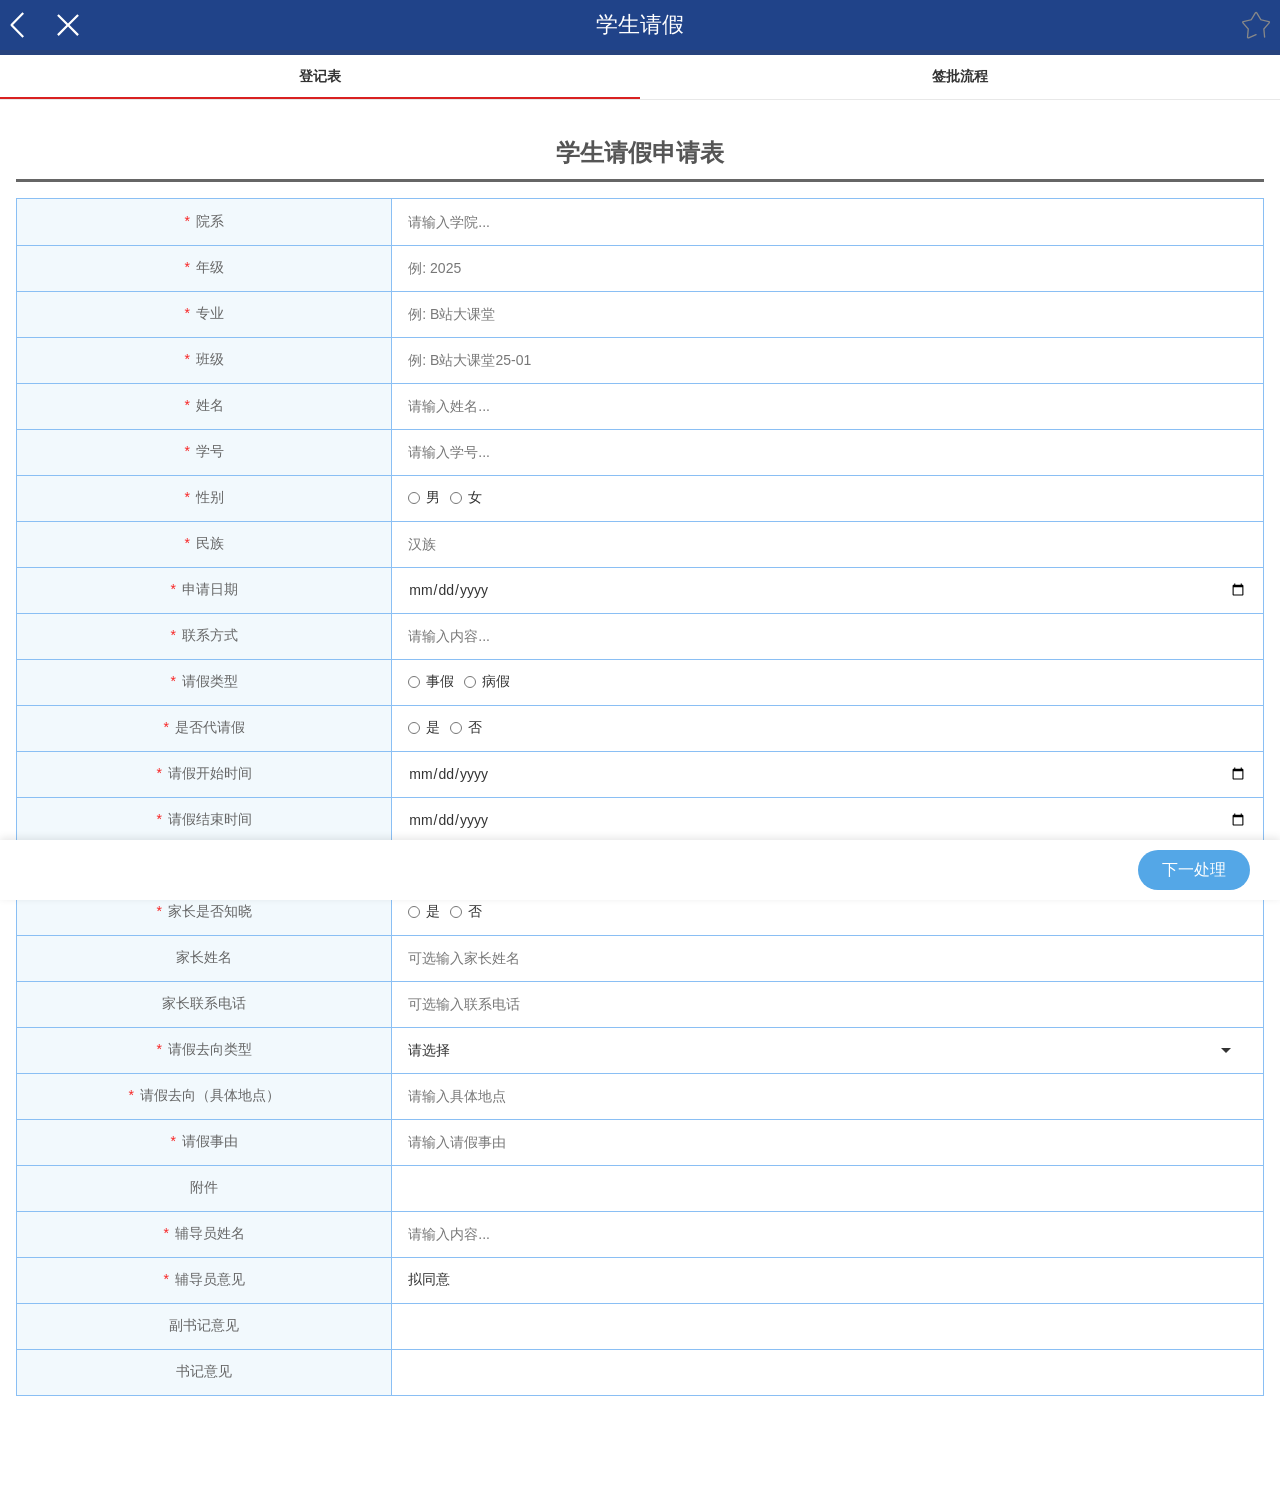
==== index.html @ 00cb7e6d "Rename home.html to index.html" ====
<!DOCTYPE html>
<html lang="zh-CN">
<head>
    <meta charset="UTF-8">
    <meta name="viewport" content="width=device-width, initial-scale=1.0">
    <title>学生请假申请表</title>
    <link rel="stylesheet" href="home.css">
</head>
<body>
    <div class="leave-header">
        <span class="back-icon"><svg xmlns="http://www.w3.org/2000/svg" width="36" height="36" viewBox="0 0 12 24"><path fill="currentColor" fill-rule="evenodd" d="M10 19.438L8.955 20.5l-7.666-7.79a1.02 1.02 0 0 1 0-1.42L8.955 3.5L10 4.563L2.682 12z"></path></svg></span>
        <span class="close-icon"><svg xmlns="http://www.w3.org/2000/svg" width="36" height="36" viewBox="0 0 24 24"><defs><path id="SVG0kegTdID" fill="currentColor" d="M8 6.943L1.807.75L.75 1.807L6.943 8L.75 14.193l1.057 1.057L8 9.057l6.193 6.193l1.057-1.057L9.057 8l6.193-6.193L14.193.75z"></path></defs><use fill-rule="evenodd" href="#SVG0kegTdID" transform="translate(4 4)"></use></svg></span>
        <span class="star-icon"><svg xmlns="http://www.w3.org/2000/svg" width="32" height="32" viewBox="0 0 1024 1024" aria-hidden="true"><g transform="translate(0 896) scale(1 -1)"><path fill="currentColor" d="M950 439Q969 462 961.5 484.5Q954 507 925 515L682 570L554 785Q538 811 514 811Q490 811 474 785L346 570L103 515Q73 507 66 484.5Q59 462 78 439L242 251L220 2Q218 -29 237 -42.5Q256 -56 284 -45L522 57Q530 61 533 68.5Q536 76 532.5 84.5Q529 93 521.5 96Q514 99 505 96L268 -6Q263 -9 262 -8Q261 -7 262 -2L286 265L110 467Q106 471 106.5 471.5Q107 472 112 473L373 533L510 763Q513 768 514 768Q515 768 517 763L654 533L916 473Q921 472 921 471.5Q921 471 918 467L741 265L766 -2Q767 -11 773.5 -16.5Q780 -22 789 -21Q798 -20 803.5 -13.5Q809 -7 808 2L785 251Z"></path></g></svg></span>
        <div class="leave-title">学生请假</div>
    </div>

    <div class="leave-tabs">
        <div class="tab-btn tab-left active">登记表</div>
        <div class="tab-btn tab-right">签批流程</div>
    </div>

    <div class="leave-form-wrap">
        <div class="form-title">学生请假申请表</div>
        
        <div class="leave-form-card">
            <table class="form-table">
                <tr>
                    <td class="form-label required">院系</td>
                    <td class="form-content"><input type="text" id="department" placeholder="请输入学院..." /></td>
                </tr>
                <tr>
                    <td class="form-label required">年级</td>
                    <td class="form-content"><input type="text" id="grade" placeholder="例: 2025" /></td>
                </tr>
                <tr>
                    <td class="form-label required">专业</td>
                    <td class="form-content"><input type="text" id="major" placeholder="例: B站大课堂" /></td>
                </tr>
                <tr>
                    <td class="form-label required">班级</td>
                    <td class="form-content"><input type="text" id="class" placeholder="例: B站大课堂25-01" /></td>
                </tr>
                <tr>
                    <td class="form-label required">姓名</td>
                    <td class="form-content"><input type="text" id="name" placeholder="请输入姓名..." /></td>
                </tr>
                <tr>
                    <td class="form-label required">学号</td>
                    <td class="form-content"><input type="text" id="studentId" placeholder="请输入学号..." /></td>
                </tr>
                <tr>
                    <td class="form-label required">性别</td>
                    <td class="form-content">
                        <div class="radio-group">
                            <div class="radio-item">
                                <input type="radio" name="gender" id="genderMale" value="男">
                                <label for="genderMale">男</label>
                            </div>
                            <div class="radio-item">
                                <input type="radio" name="gender" id="genderFemale" value="女">
                                <label for="genderFemale">女</label>
                            </div>
                        </div>
                    </td>
                </tr>
                <tr>
                    <td class="form-label required">民族</td>
                    <td class="form-content"><input type="text" id="ethnicity" placeholder="汉族" /></td>
                </tr>
                <tr>
                    <td class="form-label required">申请日期</td>
                    <td class="form-content"><input type="date" id="applyDate" /></td>
                </tr>
                <tr>
                    <td class="form-label required">联系方式</td>
                    <td class="form-content"><input type="text" id="phone" placeholder="请输入内容..." /></td>
                </tr>
                <tr>
                    <td class="form-label required">请假类型</td>
                    <td class="form-content">
                        <div class="radio-group">
                            <div class="radio-item">
                                <input type="radio" name="leaveType" id="leaveTypePersonal" value="事假">
                                <label for="leaveTypePersonal">事假</label>
                            </div>
                            <div class="radio-item">
                                <input type="radio" name="leaveType" id="leaveTypeSick" value="病假">
                                <label for="leaveTypeSick">病假</label>
                            </div>
                        </div>
                    </td>
                </tr>
                <tr>
                    <td class="form-label required">是否代请假</td>
                    <td class="form-content">
                        <div class="radio-group">
                            <div class="radio-item">
                                <input type="radio" name="proxyLeave" id="proxyYes" value="是">
                                <label for="proxyYes">是</label>
                            </div>
                            <div class="radio-item">
                                <input type="radio" name="proxyLeave" id="proxyNo" value="否">
                                <label for="proxyNo">否</label>
                            </div>
                        </div>
                    </td>
                </tr>
                <tr>
                    <td class="form-label required">请假开始时间</td>
                    <td class="form-content"><input type="date" id="startDate"></td>
                </tr>
                <tr>
                    <td class="form-label required">请假结束时间</td>
                    <td class="form-content"><input type="date" id="endDate"></td>
                </tr>
                <tr>
                    <td class="form-label">请假天数</td>
                    <td class="form-content" id="leaveDays"></td>
                </tr>
                <tr>
                    <td class="form-label required">家长是否知晓</td>
                    <td class="form-content">
                        <div class="radio-group">
                            <div class="radio-item">
                                <input type="radio" name="parentKnow" id="parentKnowYes" value="是">
                                <label for="parentKnowYes">是</label>
                            </div>
                            <div class="radio-item">
                                <input type="radio" name="parentKnow" id="parentKnowNo" value="否">
                                <label for="parentKnowNo">否</label>
                            </div>
                        </div>
                    </td>
                </tr>
                <tr>
                    <td class="form-label">家长姓名</td>
                    <td class="form-content"><input type="text" id="parentName" placeholder="可选输入家长姓名"></td>
                </tr>
                <tr>
                    <td class="form-label">家长联系电话</td>
                    <td class="form-content"><input type="text" id="parentPhone" placeholder="可选输入联系电话"></td>
                </tr>
                <tr>
                    <td class="form-label required">请假去向类型</td>
                    <td class="form-content">
                        <select id="destinationType">
                            <option value="">请选择</option>
                            <option value="校内">校内</option>
                            <option value="离校（在郑）">离校（在郑）</option>
                            <option value="离郑（省内）">离郑（省内）</option>
                            <option value="省外及其他区域">省外及其他区域</option>
                        </select>
                    </td>
                </tr>
                <tr>
                    <td class="form-label required">请假去向（具体地点）</td>
                    <td class="form-content"><input type="text" id="destination" placeholder="请输入具体地点"></td>
                </tr>
                <tr>
                    <td class="form-label required">请假事由</td>
                    <td class="form-content"><input type="text" id="reason" placeholder="请输入请假事由"></td>
                </tr>
                <tr>
                    <td class="form-label">附件</td>
                    <td class="form-content"></td>
                </tr>
                <tr>
                    <td class="form-label required">辅导员姓名</td>
                    <td class="form-content"><input type="text" id="counselorName" placeholder="请输入内容..."></td>
                </tr>
                <tr>
                    <td class="form-label required">辅导员意见</td>
                    <td class="form-content" id="counselorOpinion">拟同意</td>
                </tr>
                <tr>
                    <td class="form-label">副书记意见</td>
                    <td class="form-content"></td>
                </tr>
                <tr>
                    <td class="form-label">书记意见</td>
                    <td class="form-content"></td>
                </tr>
            </table>
        </div>

        <div style="height: 80px;"></div>
    </div>

    <div class="fixed-bottom">
        <button class="btn-next">下一处理</button>
    </div>

    <script src="home.js"></script>
</body>
</html>
---- home.css ----
* {
    margin: 0;
    padding: 0;
    box-sizing: border-box;
    font-family: "PingFang SC", "Microsoft YaHei", sans-serif;
}

body {
    background-color: #ffffff;
    padding-top: 101px;
}

.leave-header {
    background-color: #204389;
    color: white;
    position: fixed;
    top: 0;
    left: 0;
    right: 0;
    height: 50px;
    z-index: 100;
}

.leave-header .leave-title {
    font-size: 22px;
    font-weight: 400;
    line-height: 50px;
    position: absolute;
    text-align: center;
    right: 30px;
    left: 30px;
}

.back-icon {
    position: absolute;
    left: 0px;
    top: 50%;
    transform: translateY(-50%);
    cursor: pointer;
    display: flex;
    align-items: center;
    z-index: 10;
}

.close-icon {
    position: absolute;
    left: 50px;
    top: 50%;
    transform: translateY(-50%);
    cursor: pointer;
    display: flex;
    align-items: center;
    z-index: 10;
}

.star-icon {
    position: absolute;
    right: 8px;
    top: 50%;
    transform: translateY(-50%);
    display: flex;
    align-items: center;
    z-index: 10;
    color: #888888;
}

.leave-tabs {
    display: flex;
    background-color: white;
    border-top: 5px solid #27437d;
    border-bottom: 1px solid #e8e8e8;
    position: fixed;
    top: 50px;
    left: 0;
    right: 0;
    z-index: 99;
}

.tab-btn {
    flex: 1;
    text-align: center;
    padding: 13px 0;
    font-size: 14px;
    color: #333;
    font-weight: bold;
    cursor: pointer;
}

.tab-btn.active {
    color: #333;
    font-weight: bold;
}

.tab-left.active::after {
    content: "";
    position: absolute;
    bottom: 0;
    left: 0;
    width: 50%;
    height: 1.8px;
    background-color: #d92121;
}

.tab-right.active::after {
    content: "";
    position: absolute;
    bottom: 0;
    left: 50%;
    width: 50%;
    height: 1.8px;
    background-color: #d92121;
}

.leave-form-wrap {
    padding: 16px;
}

.leave-form-card {
    background-color: white;
    border: 1px solid #8abff4;
    border-radius: 0;
}

.form-title {
    text-align: center;
    font-size: 24px;
    font-weight: bold;
    color: #555;
    padding: 20px 0 10px;
    margin-bottom: 16px;
    border-bottom: 3px solid #666;
}

.form-table {
    width: 100%;
    border-collapse: collapse;
}

.form-table tr {
    border-bottom: 1px solid #8abff4;
    height: 46px;
}

.form-table tr:last-child {
    border-bottom: none;
}

.form-label {
    width: 30.08%;
    min-width: 120px;
    background-color: #f2f9fd;
    padding: 0 16px;
    font-size: 14px;
    color: #666;
    text-align: center;
    border-right: 1px solid #8abff4;
    vertical-align: middle;
    height: 44px;
}

.form-content {
    padding: 0 16px;
    font-size: 14px;
    color: #333;
    position: relative;
    vertical-align: middle;
    height: 44px;
}

.form-label.required::before {
    content: "*";
    color: #f72828;
    margin-right: 6px;
}

.form-content {
    padding: 12px 16px;
    font-size: 14px;
    color: #333;
    position: relative;
}

.form-content input[type="text"],
.form-content input[type="tel"],
.form-content input[type="number"],
.form-content select {
    width: 100%;
    border: none;
    outline: none;
    font-size: 14px;
    color: #333;
    background: transparent;
}

.form-content input::placeholder {
    color: #777777;
}

.form-content textarea::placeholder {
    color: #666;
    font-style: italic;
}

.form-content textarea {
    width: 100%;
    border: none;
    padding: 5px 0;
    font-size: 14px;
    color: #333;
    resize: none;
    height: 28px;
    outline: none;
    background: transparent;
}

.form-content input[type="date"],
.form-content select {
    width: 100%;
    border: none;
    font-size: 14px;
    color: #333;
    outline: none;
    background: transparent;
}

.form-content input[type="date"] {
    padding-right: 30px;
}

.form-content input[type="date"]::-webkit-calendar-picker-indicator {
    position: absolute;
    right: 16px;
    left: auto;
    cursor: pointer;
}

.form-content select {
    cursor: pointer;
    padding-right: 30px;
    appearance: none;
    -webkit-appearance: none;
    background-image: url("data:image/svg+xml;charset=utf-8,%3Csvg xmlns='http://www.w3.org/2000/svg' viewBox='0 0 10 6'%3E%3Cpath fill='%23333' d='M5 6L0 1h10z'/%3E%3C/svg%3E");
    background-repeat: no-repeat;
    background-position: right 16px center;
    background-size: 10px;
}

.form-content input[type="file"] {
    font-size: 14px;
    color: #333;
}

.radio-group {
    display: flex;
    gap: 10px;
}

.radio-item {
    display: flex;
    align-items: center;
    gap: 6px;
    cursor: pointer;
}

.radio-item input[type="radio"] {
    width: 12px;
    height: 12px;
    accent-color: #2959b9;
}

.fixed-bottom {
    position: fixed;
    bottom: 0;
    left: 0;
    right: 0;
    background-color: white;
    padding: 10px;
    display: flex;
    justify-content: flex-end;
    box-shadow: 0 -2px 8px rgba(0, 0, 0, 0.1);
}

.btn-next {
    background-color: #54a7e7;
    color: white;
    border: none;
    padding: 0 24px;
    height: 40px;
    line-height: 40px;
    border-radius: 100px;
    font-size: 16px;
    cursor: pointer;
    margin-right: 20px;
}

.btn-next:hover {
    background-color: #3d7fc4;
}
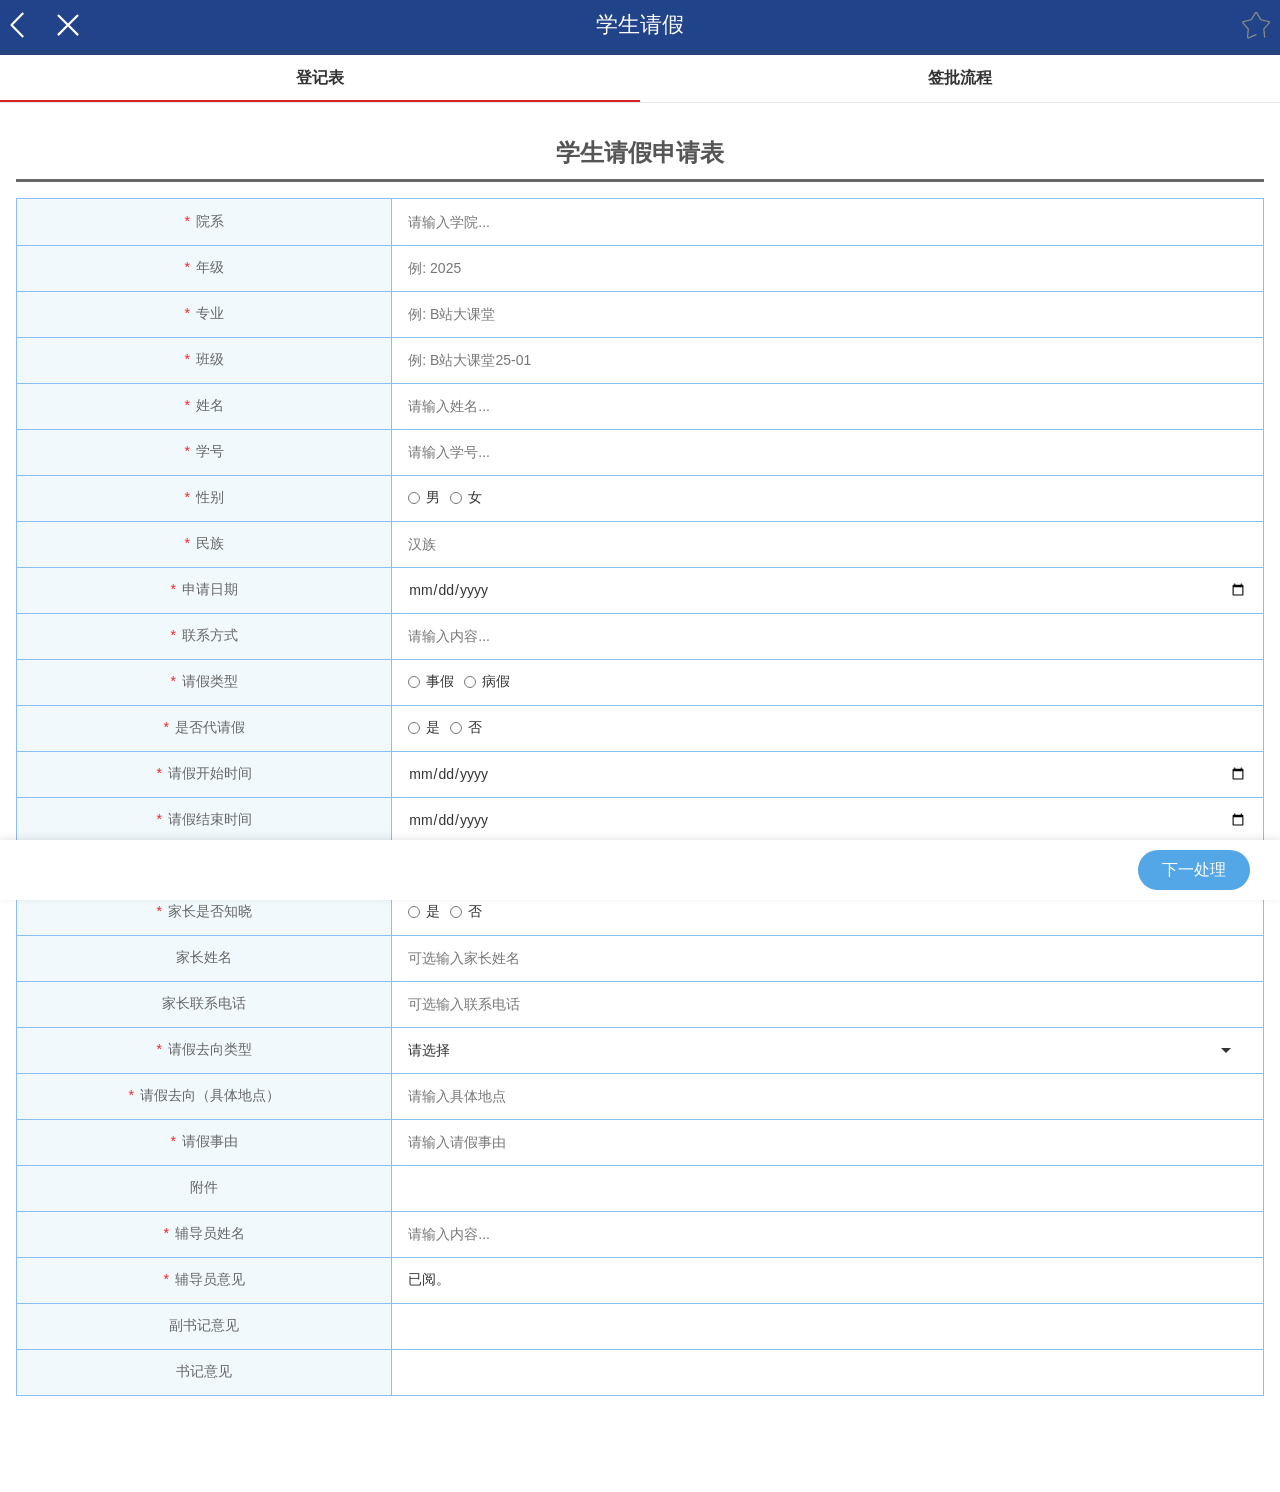
==== commit 30f0e694: "更新 index.html" ====
--- a/index.html
+++ b/index.html
@@ -170,7 +170,7 @@
                 </tr>
                 <tr>
                     <td class="form-label required">辅导员意见</td>
-                    <td class="form-content" id="counselorOpinion">拟同意</td>
+                    <td class="form-content" id="counselorOpinion">已阅。</td>
                 </tr>
                 <tr>
                     <td class="form-label">副书记意见</td>
--- a/home.css
+++ b/home.css
@@ -80,7 +80,7 @@
     flex: 1;
     text-align: center;
     padding: 13px 0;
-    font-size: 14px;
+    font-size: 16px;
     color: #333;
     font-weight: bold;
     cursor: pointer;
@@ -295,4 +295,4 @@
 
 .btn-next:hover {
     background-color: #3d7fc4;
-}+}
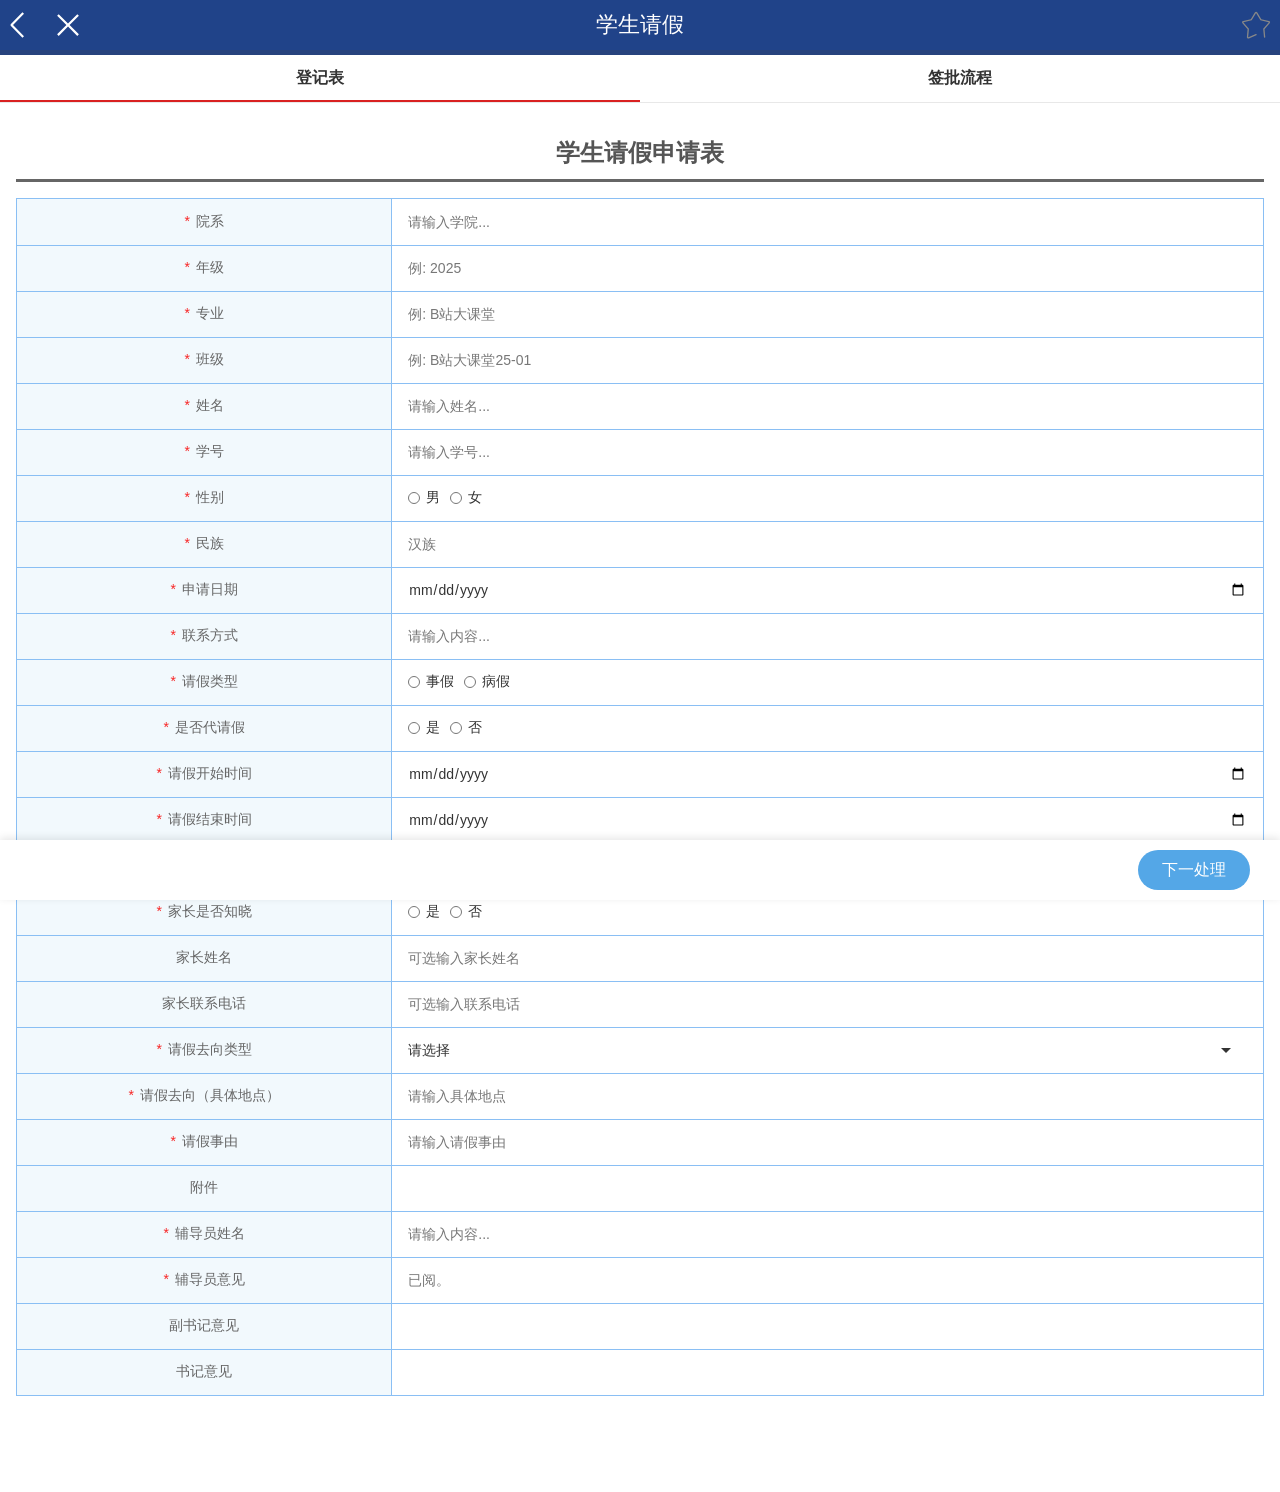
==== commit becdd7b0: "Update index.html" ====
--- a/index.html
+++ b/index.html
@@ -170,7 +170,7 @@
                 </tr>
                 <tr>
                     <td class="form-label required">辅导员意见</td>
-                    <td class="form-content" id="counselorOpinion">已阅。</td>
+                    <td class="form-content"><input type="text" id="counselorOpinion" placeholder="已阅。"></td>
                 </tr>
                 <tr>
                     <td class="form-label">副书记意见</td>
